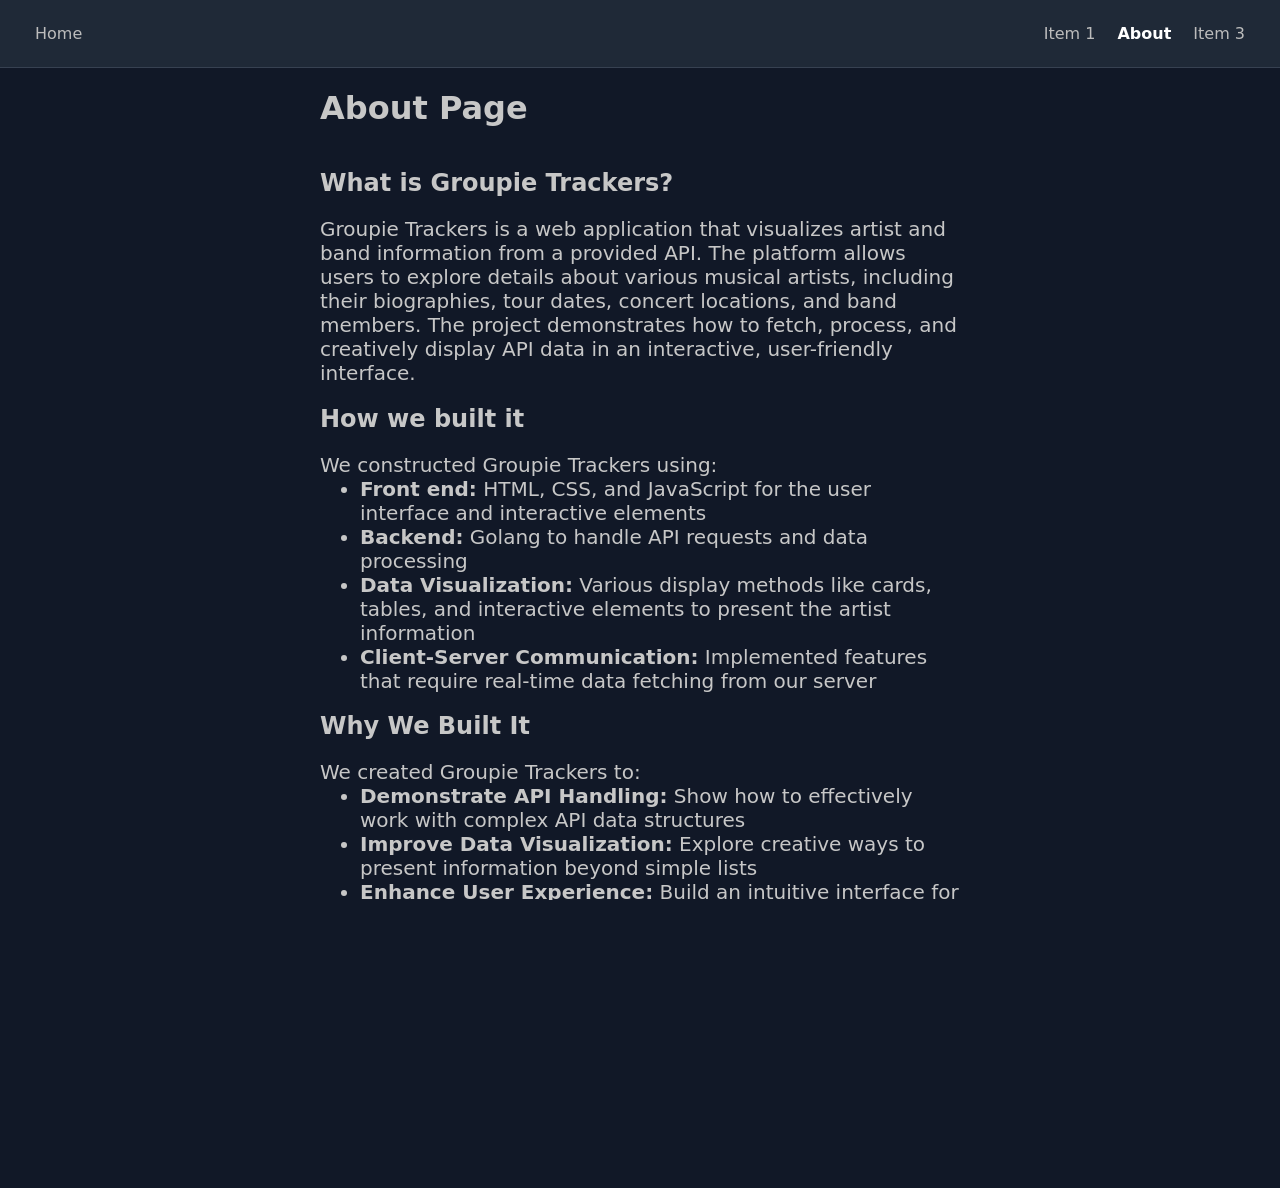
==== templates/about.html @ 789895d8 "finished About page" ====
<!DOCTYPE html>
<html lang="en">

<head>
    <meta charset="UTF-8">
    <meta name="viewport" content="width=device-width, initial-scale=1.0">
    <link rel="icon" href="/static/favicon.ico">
    <link rel="stylesheet" href="/static/about.css">
    <title>About</title>
</head>

<body>
    <nav>
        <a class="homenav" href="/">Home</a>
        <ul>
            <li><a href="#">Item 1</a></li>
            <li><a href="about.html" class="about">About</a></li>
            <li><a href="#">Item 3</a></li>
        </ul>
    </nav>

    <h1>About Page</h1>

    <h2>What is Groupie Trackers?</h2>
    <p>Groupie Trackers is a web application that visualizes artist and band information from a provided API.
    The platform allows users to explore details about various musical artists, including their biographies, tour dates,
    concert locations, and band members.
    The project demonstrates how to fetch, process, and creatively display API data in an interactive, user-friendly interface.
    </p>

    <h2>How we built it</h2>
    <p>We constructed Groupie Trackers using:</p>
    <ul class="points">
        <li><span style="font-weight: bold;">Front end:</span>
             HTML, CSS, and JavaScript for the user interface and interactive elements
        </li>
        <li><span style="font-weight: bold;">Backend:</span>
             Golang to handle API requests and data processing
        </li>
        <li><span style="font-weight: bold;">Data Visualization:</span>
             Various display methods like cards, tables, and interactive elements to present the artist information
        </li>
        <li><span style="font-weight: bold;">Client-Server Communication:</span>
             Implemented features that require real-time data fetching from our server
        </li>
    </ul>

    <h2>Why We Built It</h2>
    <p>We created Groupie Trackers to:</p>
    <ul class="points">
        <li><span style="font-weight: bold;">Demonstrate API Handling:</span>
            Show how to effectively work with complex API data structures
        </li>
        <li><span style="font-weight: bold;">Improve Data Visualization:</span>
             Explore creative ways to present information beyond simple lists
        </li>
        <li><span style="font-weight: bold;">Enhance User Experience:</span>
             Build an intuitive interface for music fans to explore artist information
        </li>
        <li><span style="font-weight: bold;">Practice Full-Stack Development:</span>
             Combine frontend and backend skills in a cohesive project
        </li>
        <li><span style="font-weight: bold;">Implement Event-Driven Features:</span>
             Showcase client-server interactions through user-triggered events
        </li>
    </ul>

    <footer class="footer">
        <p>&copy; 2025 All rights reserved.</p>
    </footer>
</body>

</html>
---- static/about.css ----
/* Global styles */
* {
  box-sizing: border-box;
}

body {
  margin: 0;
  font-family: system-ui, sans-serif;
  background-color: #111827;
  font-family: system-ui, sans-serif;
  background-color: #111827;
  display: flex;
  flex-direction: column;
  height: 100vh;
  width: 100%;
}

html,
body {
  /* display: flex; */
  height: 100%;
  overflow-x: hidden;
  width: 100%;
  /* flex-direction: column; Stack children vertically */
}

.main-content {
  flex: 1; /* This makes the content area take up all available space */
}

/* Nav bar */
nav {
  display: flex;
  justify-content: space-between;
  padding: 0.5rem 2rem;
  background-color: #1f2937;
  border-bottom: solid 1px #374151;
}

nav ul {
  display: flex;
  list-style: none;
}

nav li {
  padding-left: 1rem;
}

nav a {
  padding: 3px;
  text-decoration: none;
  color: #bcbcbc;
}

.homenav {
  display: grid;
  align-items: center;
}

li a:hover {
  background-color: #4e4b4b;
}

.about {
    color: white;
    font-weight: bold;
}

/* Title */
h1, h2, p, .points {
  margin-left: 25%;
  margin-right: 25%;
  text-align: left;
  color: #c7c7c7;
}

p, .points {
  font-size: 20px;  
  margin: 0 25%;
  word-wrap: break-word;
}


/* For smaller screens change card style to vertical */
@media (max-width: 600px) {

}

/* Footer styles */
.footer {
  background-color: #333;
  color: white;
  padding: 20px;
  width: 100%;
  box-sizing: border-box;
  margin-top: 100px;
}

.footer p {
  text-align: center;
  margin: 0;
}
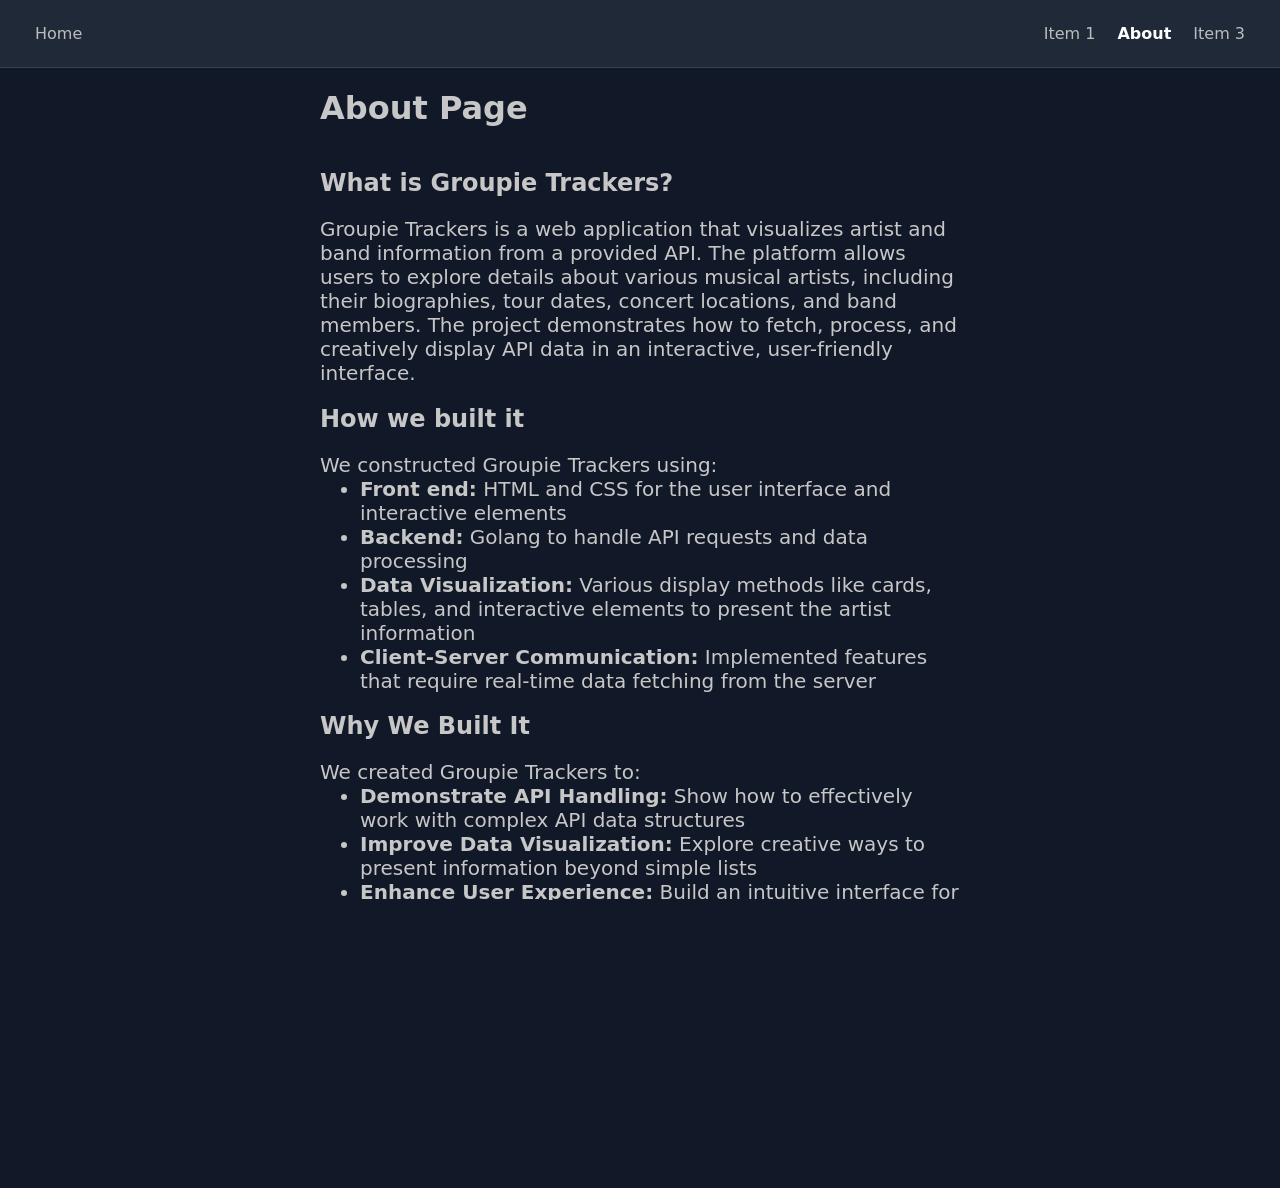
==== commit 778b35b1: "text error fix" ====
--- a/templates/about.html
+++ b/templates/about.html
@@ -14,7 +14,7 @@
         <a class="homenav" href="/">Home</a>
         <ul>
             <li><a href="#">Item 1</a></li>
-            <li><a href="about.html" class="about">About</a></li>
+            <li><a href="/about" class="about">About</a></li>
             <li><a href="#">Item 3</a></li>
         </ul>
     </nav>
@@ -32,7 +32,7 @@
     <p>We constructed Groupie Trackers using:</p>
     <ul class="points">
         <li><span style="font-weight: bold;">Front end:</span>
-             HTML, CSS, and JavaScript for the user interface and interactive elements
+             HTML and CSS for the user interface and interactive elements
         </li>
         <li><span style="font-weight: bold;">Backend:</span>
              Golang to handle API requests and data processing
@@ -41,7 +41,7 @@
              Various display methods like cards, tables, and interactive elements to present the artist information
         </li>
         <li><span style="font-weight: bold;">Client-Server Communication:</span>
-             Implemented features that require real-time data fetching from our server
+             Implemented features that require real-time data fetching from the server
         </li>
     </ul>
 
